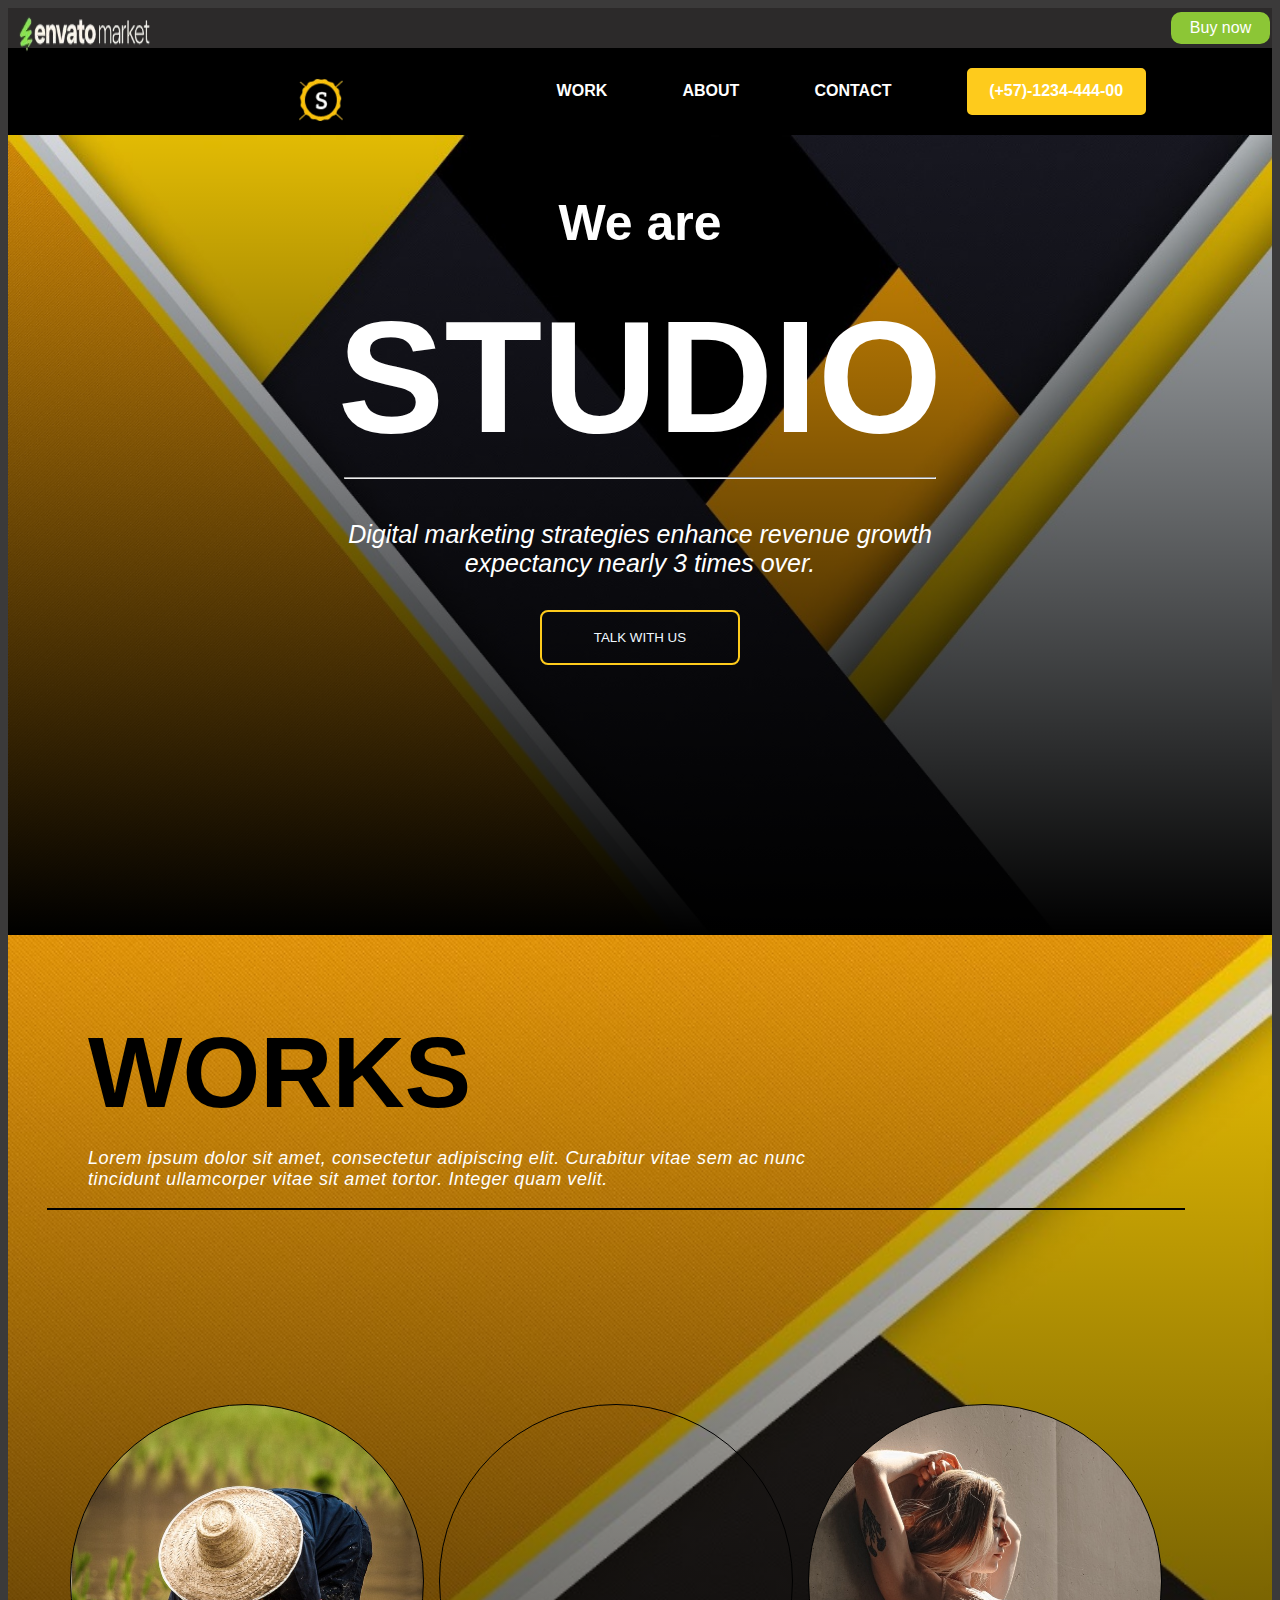
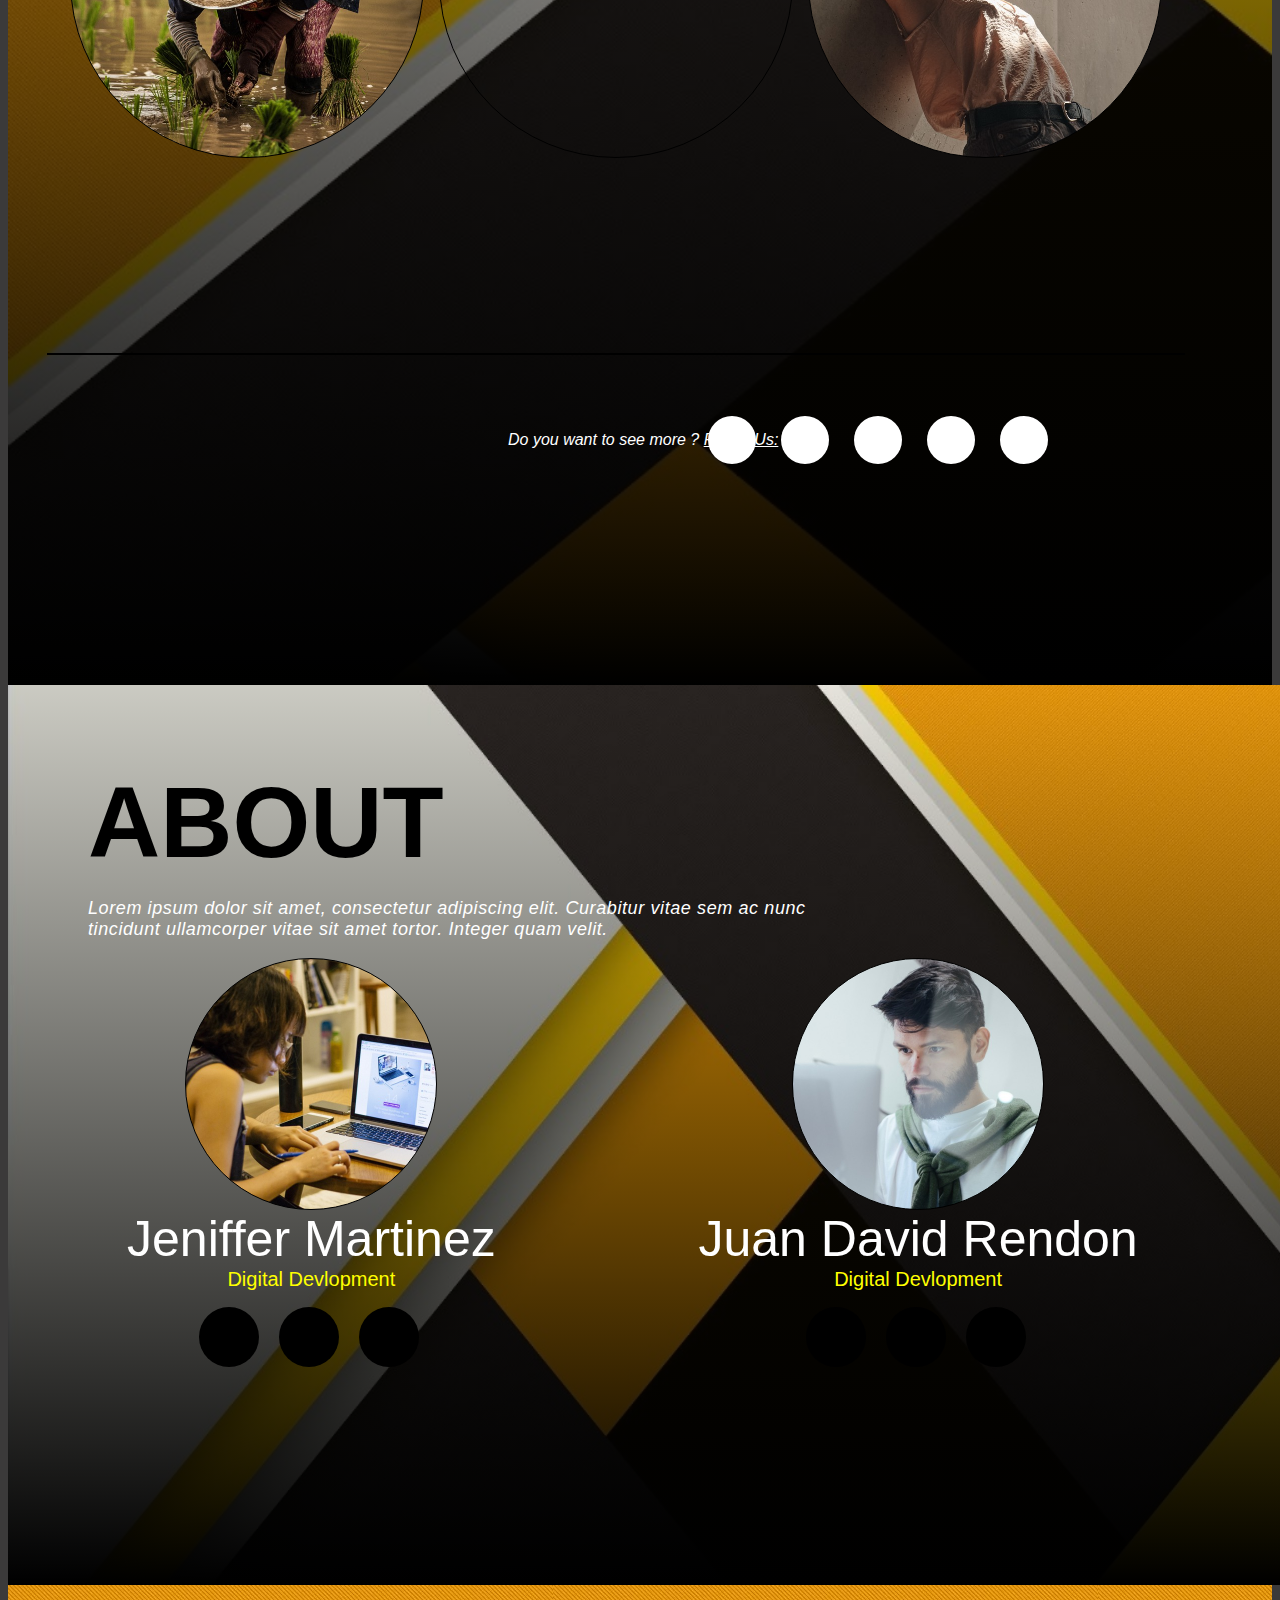
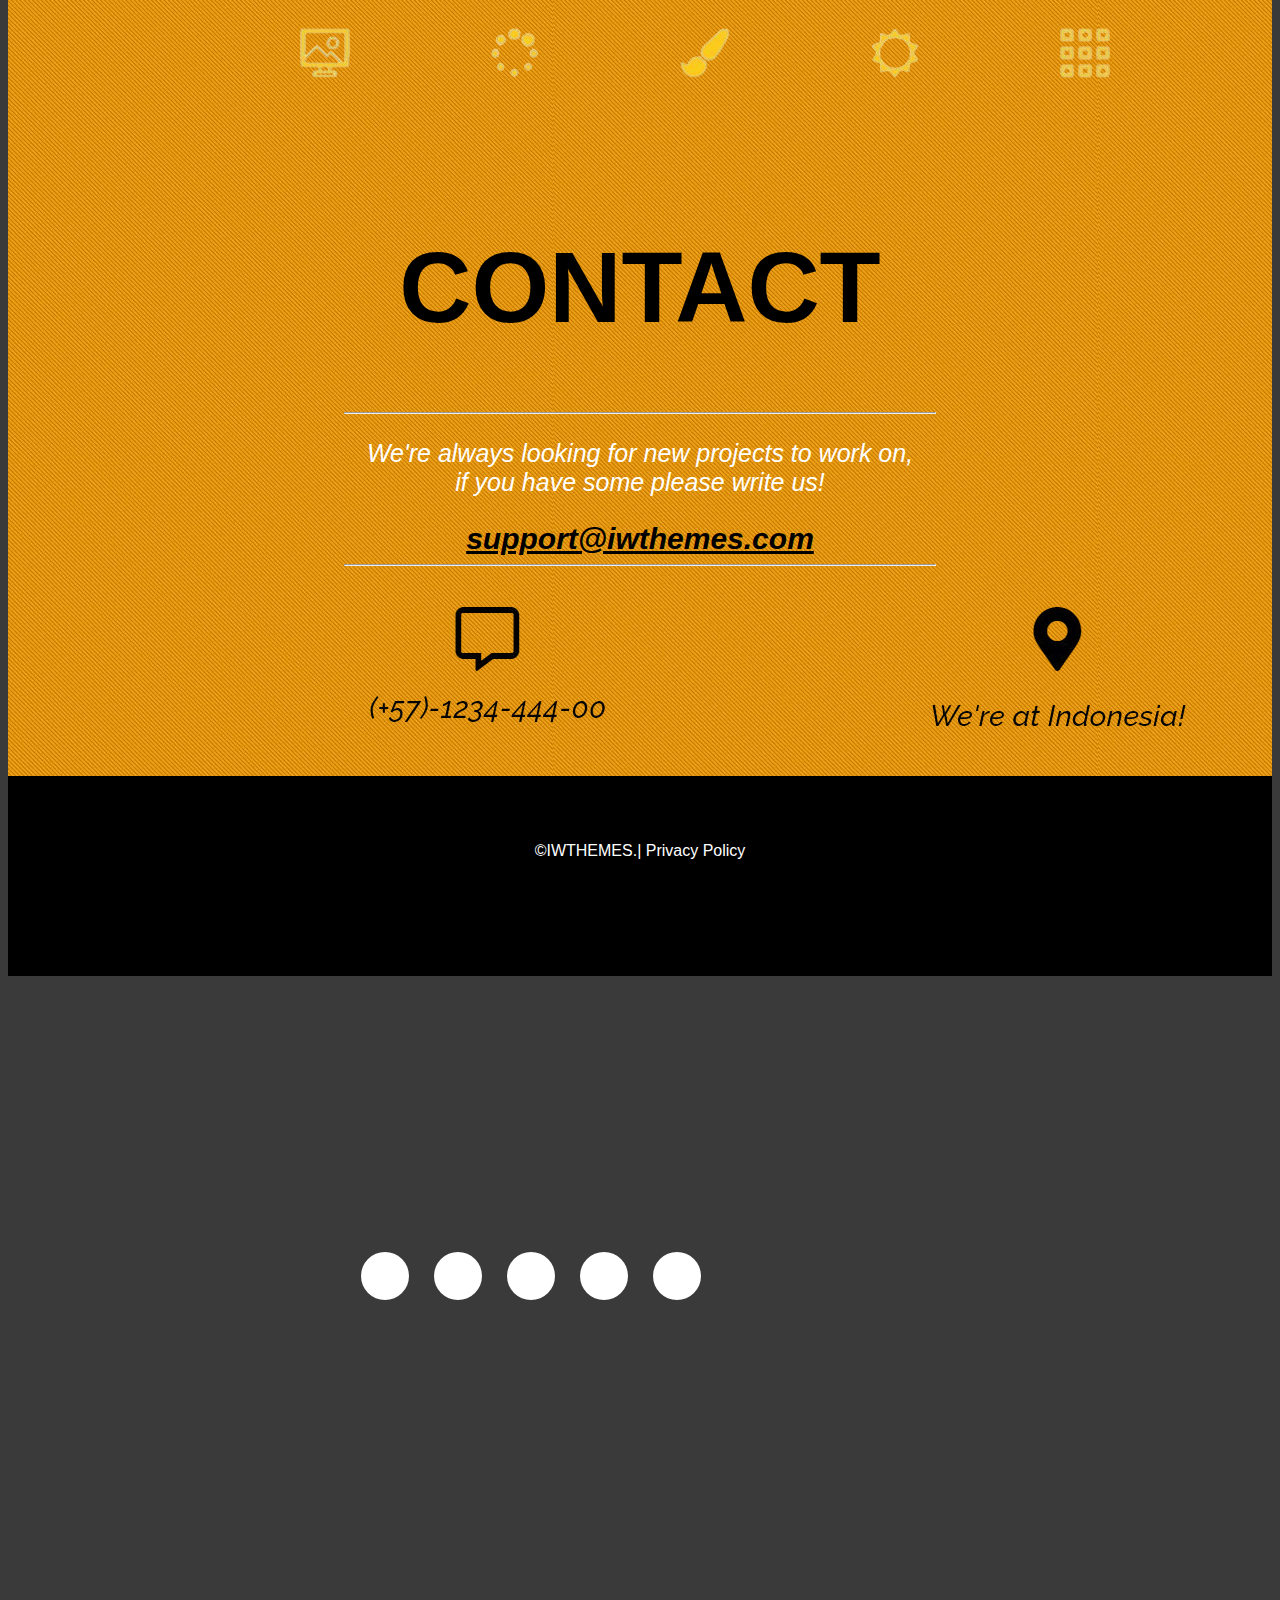
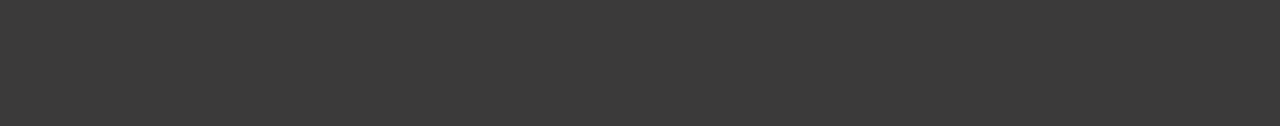
==== index.html @ c3e281e4 "Update and rename jiha.html to index.html" ====
<!DOCTYPE html>
<html lang="en">

<head>
    <meta charset="UTF-8">
    <meta name="viewport" content="width=device-width, initial-scale=1.0">
    <title>Website</title>
    <link rel="stylesheet" href="jiha.css">
    <link rel="stylesheet" href="https://cdnjs.cloudflare.com/ajax/libs/font-awesome/6.6.0/css/all.min.css" integrity="sha512-Kc323vGBEqzTmouAECnVceyQqyqdsSiqLQISBL29aUW4U/M7pSPA/gEUZQqv1cwx4OnYxTxve5UMg5GT6L4JJg==" crossorigin="anonymous" referrerpolicy="no-referrer" />
    
</head>

<body>

    <div class="container">

        <div class="buy">
            <div class="logo">
                <img src="lolllll.png" style="width: 150px; height: 48px ;">
            </div>
            <div class="buynow"><a href="" class="buynow1">Buy now</a></div>

        </div>



        <div class="navbar">
            <div class="element">

                <div class="icon">
                    <img src="WhatsApp_Image_2024-08-31_at_21.01.44_2d67b393-removebg-preview.png" style="width: 75px; height: 55px ;">
                </div>


                <ul>
                    <li><a href="" class="ul"><b>WORK</b></a></li>
                    <li><a href="" class="ul"><b>ABOUT</b></a></li>
                    <li><a href="" class="ul"><b>CONTACT</b></a></li>

                </ul>
                <div class="num"><a href="" class="num1"><b>(+57)-1234-444-00</b></a></div>


            </div>
        </div>


        <div class="tbar2">
            <div class="tb2">
                <div class="write">
                    <div class="we">
                        <h1>We are</h1>
                    </div>
                    <p class="p1"><b>STUDIO</b></p>
                    <hr>
                    <button >TALK WITH US</button>
                    <div class="p">
                        <p>Digital marketing strategies enhance revenue growth <br> expectancy nearly 3 times over.</p>
                    </div>




                </div>
            </div>
        </div>


        <div class="hd2">
            <div class="write1">
                <h1 class="p3">WORKS</h1>
                <p class="p4">
                    Lorem ipsum dolor sit amet, consectetur adipiscing elit. Curabitur vitae sem ac nunc <br> tincidunt
                    ullamcorper vitae sit amet tortor. Integer quam velit.</p>

            </div>

        

        <div class="image-section">
            <div class="first"><button1></button1></div>
            <div class="second"></div>
            <div class="third"></div>
         
        </div>

        <div class="txt">
            <p s> Do you want to see more ? <a href="#" style="color: white;">Follow Us:</a></p>
            
            <ul class="un">
                <li style="margin-left:25px; "><i class="fa-brands fa-youtube"></i></li>
                <li style="margin-left:25px ;"><i class="fa-brands fa-instagram"></i></li>
                <li style="margin-left:25px ;"><i class="fa-brands fa-linkedin-in"></i></li>
                <li style="margin-left:25px ;"><i class="fa-brands fa-facebook"></i></li>
                <li style="margin-left:25px ;"><i class="fa-brands fa-twitter"></i></li>
             </ul>
            
        </div>
    
          </div>

          <div class="hd3">
            <div class="write2">
                <h1 class="p5">ABOUT</h1>
                <p class="p6">Lorem ipsum dolor sit amet, consectetur adipiscing elit. Curabitur vitae sem ac nunc <br> tincidunt ullamcorper vitae sit amet tortor. Integer quam velit.</p>
            </div>
        

                <div class="two-image">
    
    
                    <div class="first-box">
                        <div class="image1"></div>
                        <div class="intro">
                             <p class="p8">Jeniffer Martinez</p>
                             <p class="p9">Digital Devlopment</p>
    
                           <ul class="ul">
                            <li><i class="fa-brands fa-youtube"></i></li>
                            <li><i class="fa-brands fa-instagram"></i></li>
                            <li><i class="fa-brands fa-linkedin-in"></i></li>
                           </ul>
                         
                        </div>
                    </div>
    
    
    
                    <div class="first-box">
                        <div class="image2"></div>
                        <div class="intro">
                         <p class="p8">Juan David Rendon</p>
                         <p class="p9">Digital Devlopment</p>
    
                       <ul class="ul">
                        <li><i class="fa-brands fa-youtube"></i></li>
                        <li><i class="fa-brands fa-instagram"></i></li>
                        <li><i class="fa-brands fa-linkedin-in"></i></li>
                       </ul>
                        </div>
                        
                    </div>
    
                </div>
        </div>

        <div class="hd4">
            <div class="imgsrc">
                <img src="bg10.png"></div>
                <div class="content1">
                    <h1 class="heading1">CONTACT</h1>
                    <hr>
                    <p class="txt2">
                        We're always looking for new projects to work on,
                        <br> if you have some please write us!</p>

                </div>

                <div class="link1">
                    <a href="#" style="color: black;"><b>support@iwthemes.com</b></a>
                </div>
                <hr>
                <div class="imgsrc1">
                    <img src="bg12.png">
                </div>

                <footer>
                    <ul class="lo">
                        <li style="margin-left:25px; "><i class="fa-brands fa-youtube"></i></li>
                        <li style="margin-left:25px ;"><i class="fa-brands fa-instagram"></i></li>
                        <li style="margin-left:25px ;"><i class="fa-brands fa-linkedin-in"></i></li>
                        <li style="margin-left:25px ;"><i class="fa-brands fa-facebook"></i></li>
                        <li style="margin-left:25px ;"><i class="fa-brands fa-twitter"></i></li>
                     </ul>
                    
                    <p>&copy;IWTHEMES.| Privacy Policy</p>
                </footer>
        

           
    
    
    
    </div>
    </div>
---- jiha.css ----
body{
    font-family: sans-serif ;
    margin: 0.5;
    background-color: rgb(59, 58, 58);
}
    

.container {
    /* width: 99%; */
    height: 85%;
    

}

.buy {
    /* width: 100%; */
    height: 40px;
    background-color: rgb(44, 42, 42);
    display: flex;
    align-items: center;
    position: relative;

}


.logo {
    width: 20%;
    padding-right: 25px;
    height: 80%;


}

.buynow {
    width: 99px;
    height: 80%;
    border-radius: 10px;
    position: absolute;
    background-color: rgb(140, 198, 54);
    right: 2px;
    color: white;
    display: flex;
    justify-content: center;
    align-items: center;

}


.logo1 {
    /* width: 150px; */
    height: 100%;
}

.buynow1 {
    text-decoration: none;
    color: white;
}

.navbar {
    width: 100%;
    height: 87px;
    background-color: black;
    display: flex;
    justify-content: center;
    align-items: center;
   
}

.element {
    width: 80%;
    height: 95%;
    display: flex;
    align-items: center;
    justify-content: space-evenly;
    color: white;
}


.element ul {
    width: 50%;
    display: flex;
    justify-content: space-evenly;
}

li {
    list-style: none;
    font-style: sans-serif;
    
}


.icon {
    /*  name logo */
    width: 200px;
    height: 40px;
    padding: 0px 0px 0px 150px;
}

.num {
    width: 190px;
    height: 50%;
    background-color: #fecb1c;
    border: 3px solid #fecb1c;
    display: flex;
    justify-content: center;
    align-items: center;
    border-radius: 5px;

}

.num:hover {
    background-color: black;
    border-radius: 0;

}

.ul {
    text-decoration: none;
    color: white;
    font-family: 'Poppins' , sans-serif;
    
 }


.ul:hover {
    text-decoration: underline;
    font-size: large;
    color: rgb(255, 221, 0);
    transition: all ease-in;

}




.num1 {
    text-decoration: none;
    color: white;
    z-index: 10;
}

.icon1 {
    width: 50px;
    height: 50px;
}

.tbar2 {
    /* width: 0px ,; */
    height: 800px;
    background-image: url(icon4.jpg);
    background-size: cover;
    position: relative;
    border-image: fill 0 linear-gradient(#0001,#000);
}

.tb2 {
    width: 100%;
    height: 100%;
   
    z-index: -99;
    display: flex;
    justify-content: center;
    align-items: center;
}



.write {
    width: 60%;
    height: 100%;
    font-style: impact(sans-serif);
    color: white;
    display: flex;
    align-items: center;
    flex-direction: column;
    padding: 0;
    opacity: 1;
    z-index: 1111
    
}

.we{
    font-size: 25px;
    padding: 25px 0px 0px;
    font-family: 'Poppins', sans-serif;
   overflow: hidden; 
}


.p1 {
    /* justify-content: start; */
    font-size: 10em;
   margin: 0px; 
   font-family: 'Poppins', sans-serif;
   overflow: hidden; 
}

.p2{
    color: white;

font-size: 20px;
} 


.p{
    text-align: center;
    color: white;
    font-style: italic;
    font-size: 25px;
    padding: 8px;
}
button {
    width: 200px;
    height: 55px;
    position: absolute;
    bottom: 350px;
    left: 600;
    color: aliceblue;
    background: transparent;
    cursor: pointer;
    border: 2px solid #fecb1c;
    border-radius: 8px;
    margin-bottom: -80px;
    
}

button:hover{
    background-color: #fecb1c;
    border-radius: 0%;
    z-index: 10;
}

hr{
    color: white;
    width: 590px;
}

.hd2{
    /* width: 100vw; */
    height: 150vh;
    background-image: url(bg4.jpg);
    background-size: cover;
    border-image: fill 0 linear-gradient(rgba(255, 179, 0, 0.067),#000);
    font-family: 'Poppins', sans-serif;
    
    }

.write1{
    display: flex;
  flex-direction: column;
  /* justify-content: start; */
    color: black;
   
}

.p3{
   
    font-size: 100px;
   color: rgb(0, 0, 0);
    margin: 0;
    padding: 80px 0px 0px 80px;
    overflow: hidden;
    
}

.p4{
    font-size: 18px;
    font-style: italic;
    padding: 0px 0px 0px 80px;
    color: white; 
    letter-spacing: 0.6px;
}
 

.image-section{
    margin-left: 39px; 
    width: 90%;
    height: 55%;
    border-top: 2px solid black;
    border-bottom: 2px  solid black;
    display: flex;
    align-items: center;
    justify-content:center;
   
}
.first{
    width: 352px;
    height: 352px;
    border: 1px solid black;
    border-radius: 50%;
    background-image: url(first.jpg);
    background-size: cover;
}

.second{
    width: 352px;
    height: 352px;
    margin-left: 15px;
    border: 1px solid black;
    border-radius: 50%;
    background-image: url(second.jpg);
    background-size: cover;
}

.third{
    width: 352px;
    height: 352px;
    border: 1px solid black;
    margin-left: 15px;
    border-radius: 50%;
    background-image: url(third.jpg);
    background-size: cover;
}
.txt{
    color: white;
    padding: 50px 0px 0px 500px;
    font-style: italic;
    width: 100%;
    height: 70px;
    display: flex;
    align-items: center;
    position: relative;
    /* justify-content: space-between; */
    
}



.hd3{
    width: 120vw;
    height: 100vh;
    background-image: url(bgs.jpg);
    background-size: cover;
    border-image: fill 0 linear-gradient(rgba(255, 179, 0, 0.067),#000);
    font-family: 'Poppins', sans-serif;
    
    }

.write2{
    display: flex;
  flex-direction: column;
    padding: 0;
    color: black;
    
}

.p5{
   
    font-size: 100px;
   color: rgb(0, 0, 0);
    margin: 0;
    padding: 80px 0px 0px 80px;
    overflow: hidden;
    
}

.p6{
    font-size: 18px;
    font-style: italic;
    padding: 0px 0px 0px 80px;
    color: white; 
    letter-spacing: 0.6px;
}

.image-section1{
    margin-left: 39px; 
    width: 90%;
    height: 55%;
    border-top: 2px solid black;
    border-bottom: 2px  solid black;
    display: flex;
    align-items: center;
    justify-content: center;
}

.first1{
    width: 352px;
    height: 352px;
    border: 1px solid black;
    border-radius: 50%;
    background-size: cover;
    background-image: url(first1.jpg)
    
}

.second1{
    width: 352px;
    height: 352px;
    margin-left: 15px;
    border: 1px solid black;
    border-radius: 50%;
    background-image: url(second1.jpg);
    background-size: cover;
} 


.un{
    width: 30%;
    height: 100%;
     position: absolute;
     right: 30px;
     display: flex;
     align-items: center;
    flex-direction: row;
    padding: 0px 530px 0px 5px;
    color: #000;
    margin: 0;
}

.un li{
    width: 48px;
    height: 48px;
    display: flex;
    align-items: center;
    justify-content: center;
    background-color: white;
    border-radius: 50%;
}

.un :hover{
     background-color: rgb(63, 60, 60);
     color: white;
     cursor: pointer;
}

.juan{
    width: 65%;
    height: 65%;
    display: flex;
    /* align-items: center;
    justify-content: center; */
    padding: 0px 0px 0px 200px;
    
}

.two-image{
    width: 79%;
    height: 95%;
    display: flex;
    border-bottom: 2px solid yellow;
}


.first-box{
    width: 50%;
    height: 100%;
    display: flex;
    align-items: center;
    flex-direction: column;
    

}



.image1{
    width: 250px;
    height: 250px;
    border: 1px solid black;
    border-radius: 50%;
    background-image: url(first1.jpg);
    background-size: cover;
}

.image2{
    width: 250px;
    height: 250px;
    border: 1px solid black;
    border-radius: 50%;
    background-image: url(second1.jpg);
    background-size: cover;
}

.intro{
    width: 100%;
    height: 40%;
    display: flex;
   align-items: center;
    flex-direction: column;
    
}

.p8{
    margin: 0;
    font-size: 50px;
    color: white;
    

}

.p9{
    margin: 0;
    color: yellow;
    font-size: 20px;
    
}

.ul{
    display: flex;
    align-items: center;
    justify-content: center;
    padding: 0px 25px 0px 0px ;
    
    
}

.ul li{
    width: 60px;
    height: 60px;
    display: flex;
    align-items: center;
    justify-content: center;
    background-color: rgb(0, 0, 0);
    border-radius: 50%;
    margin-left: 20px;
}

.ul :hover{
    background-color: rgb(0, 0, 0);
    color: white;
    cursor: pointer;
}

.hd4{
     height: 120%;
     width: 100%;
    background-image: url(bg8.jpg) ;
    /* border-image: fill 0 linear-gradient(225deg,rgba(240, 137, 41, 0.842),#000); */
    font-family: 'Poopins', sans-serif;
}



.imgsrc{
justify-content: center;
}

.content1{
    text-align: center;
}
.heading1{
    font-size: 100px;
}
.txt2{
    font-size: 25px;
    font-style: italic;
    color: white;

}
.link1{
    text-align: center;
    font-size: 30px;
    font-style: italic;
    
}
.imgsrc1{
    
    padding: 0px 0px 0px 300px;
    }

    footer{
        background-color: #000000;
        color: white;
        text-align: center;
        height: 100px;
        padding: 50px;
    }
    
    .lo{
        width: 30%;
        height: 100%;
         position: absolute;
         right: 30px;
         display: flex;
         align-items: center;
        flex-direction: row;
        padding: 0px 530px;
        color: #a82020;
        margin: 0;
    }
    
    .lo li{
        width: 48px;
        height: 48px;
        display: flex;
        align-items: center;
        justify-content: center;
        background-color: white;
        border-radius: 50%;
    }
    
    .lo :hover{
         background-color: rgb(63, 60, 60);
         color: white;
         cursor: pointer;
    }
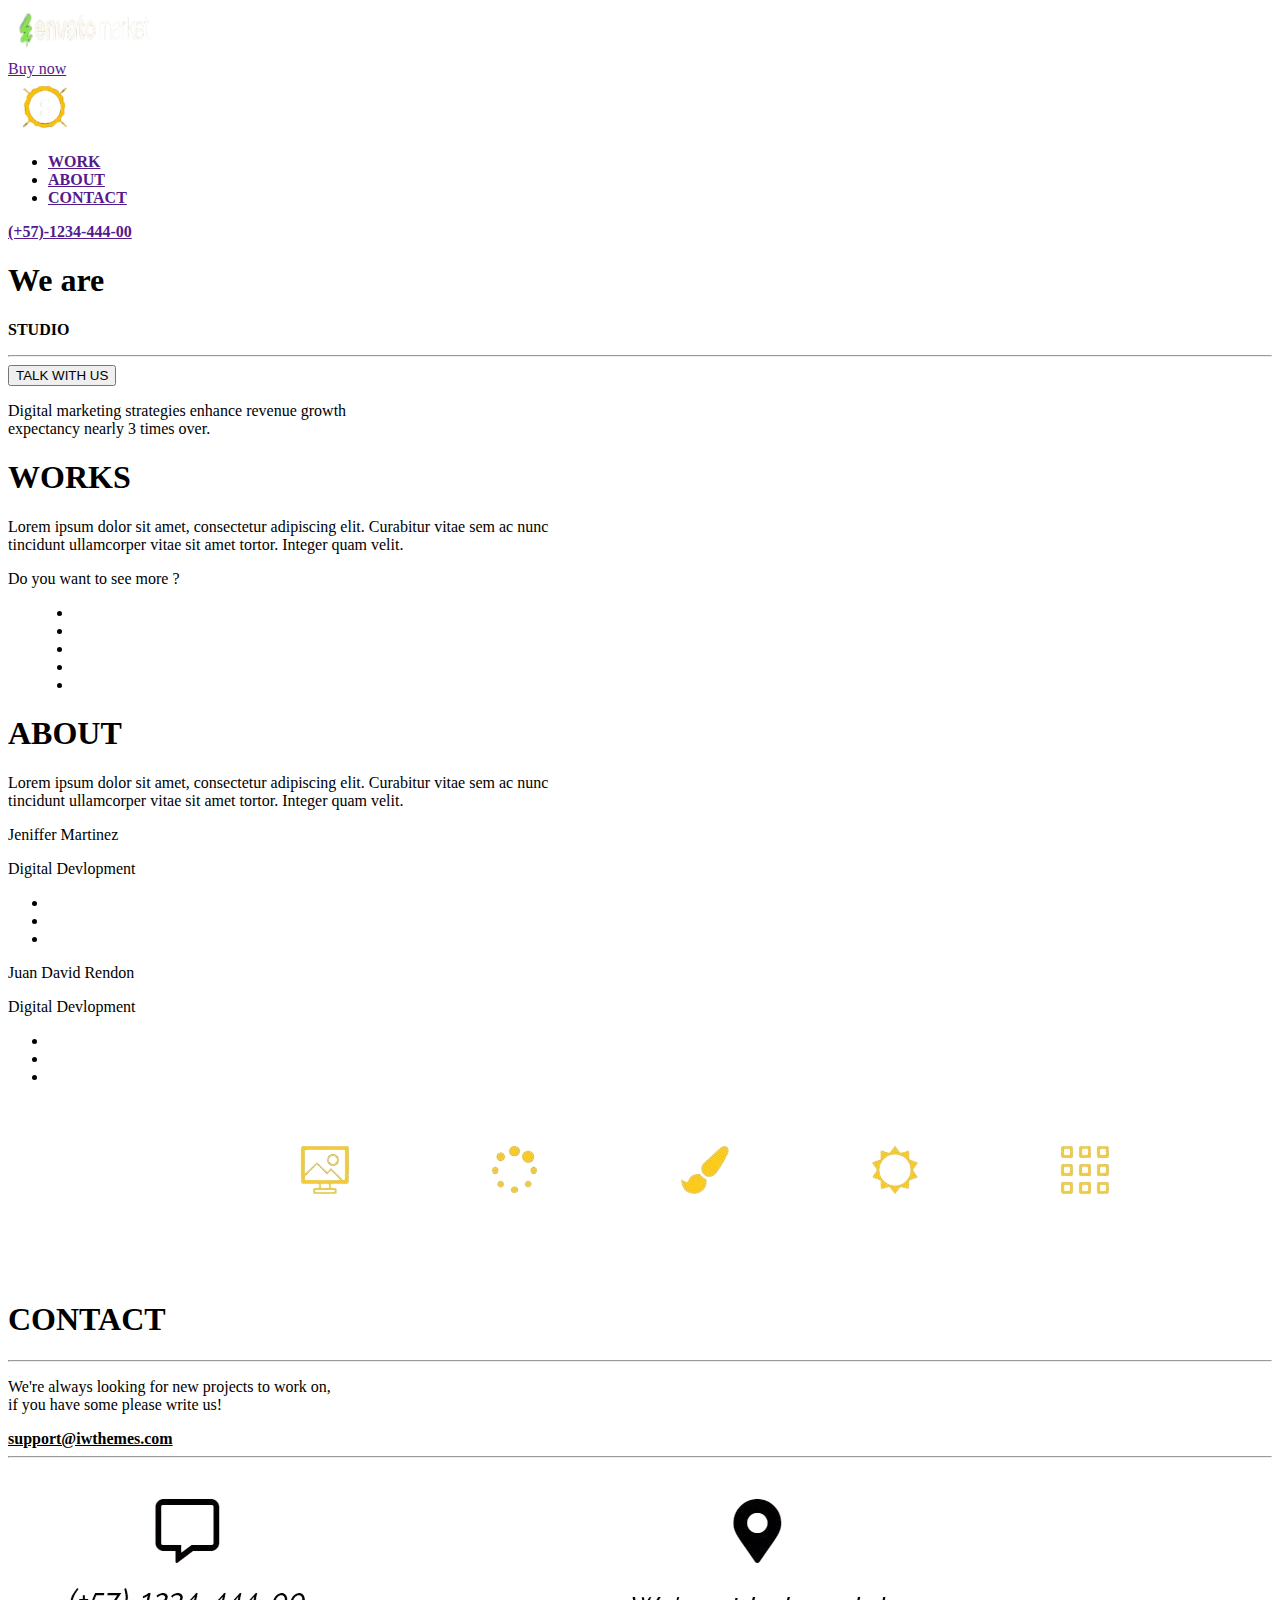
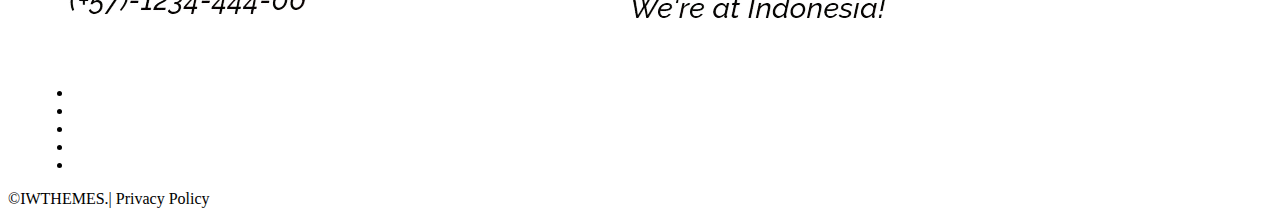
==== commit bf1380b8: "Update index.html" ====
--- a/index.html
+++ b/index.html
@@ -5,7 +5,7 @@
     <meta charset="UTF-8">
     <meta name="viewport" content="width=device-width, initial-scale=1.0">
     <title>Website</title>
-    <link rel="stylesheet" href="jiha.css">
+    <link rel="stylesheet" href="style.css">
     <link rel="stylesheet" href="https://cdnjs.cloudflare.com/ajax/libs/font-awesome/6.6.0/css/all.min.css" integrity="sha512-Kc323vGBEqzTmouAECnVceyQqyqdsSiqLQISBL29aUW4U/M7pSPA/gEUZQqv1cwx4OnYxTxve5UMg5GT6L4JJg==" crossorigin="anonymous" referrerpolicy="no-referrer" />
     
 </head>
